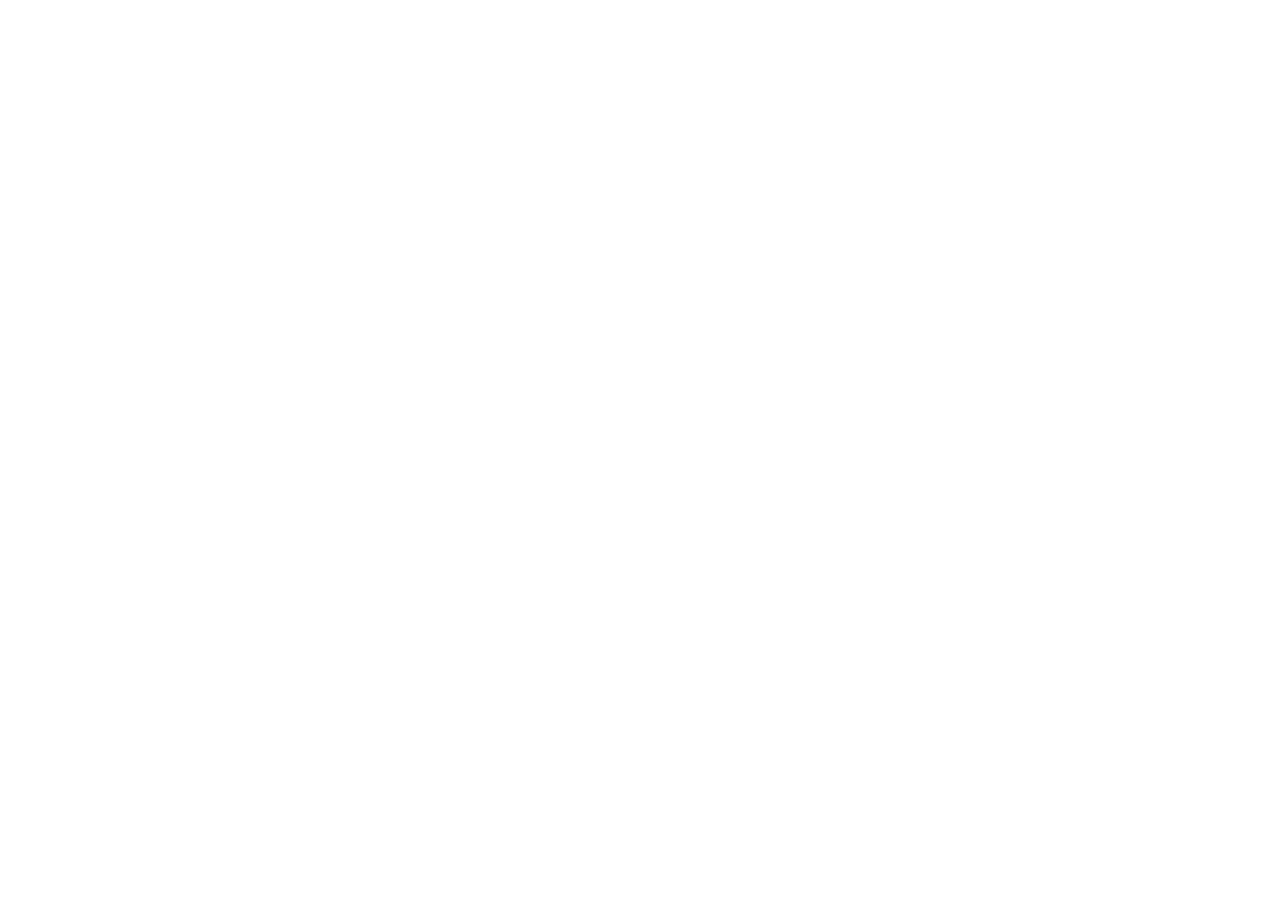
==== avia.html @ f4a7e48c "dsa" ====
<!DOCTYPE html>
<html lang="en">
<head>
    <meta charset="UTF-8">
    <meta name="viewport" content="width=device-width, initial-scale=1.0">
    <title>Document</title>
</head>
<body>
    
</body>
</html>
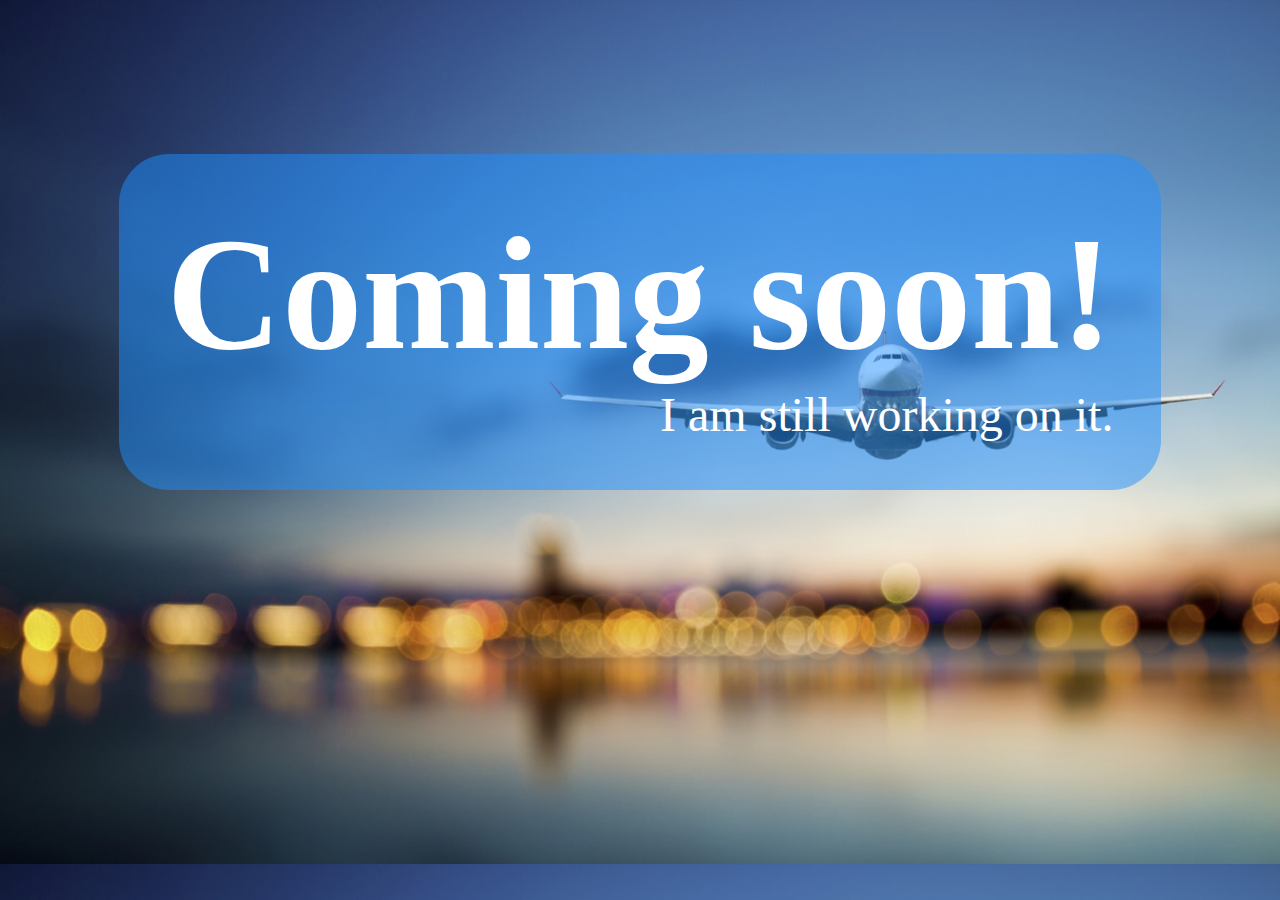
==== commit d3e53520: "avia ban" ====
--- a/avia.html
+++ b/avia.html
@@ -4,8 +4,13 @@
     <meta charset="UTF-8">
     <meta name="viewport" content="width=device-width, initial-scale=1.0">
     <title>Document</title>
+    <link href="https://fonts.googleapis.com/css2?family=Montserrat:wght@400;700&display=swap" rel="stylesheet">
+    <link rel="stylesheet" href="./styleAvia.css">
 </head>
 <body>
-    
+    <div class="wrapper">
+        <h1>Coming soon!</h1>
+        <p>I am still working on it.</p>
+    </div>
 </body>
 </html>--- a/styleAvia.css
+++ b/styleAvia.css
@@ -0,0 +1,35 @@
+* {
+    box-sizing: border-box;
+    margin: 0;
+    padding: 0;
+}
+
+body {
+    background-image: url(./img/back.jpg);
+    background-size: cover;
+    display: flex;
+    justify-content: center;
+    align-items: center;
+    height: 100vh;
+    margin-top: -8em;
+}
+
+.wrapper {
+    background-color: hsla(210, 100%, 56%, 0.5);
+    color: white;
+    padding: 3em;
+    height: fit-content;
+    border-radius: 50px;
+}
+
+h1 {
+    display: block;
+    font-size: 10em;
+    width:100%;
+}
+
+p {
+    display: block;
+    text-align: right;  
+    font-size: 3em;
+}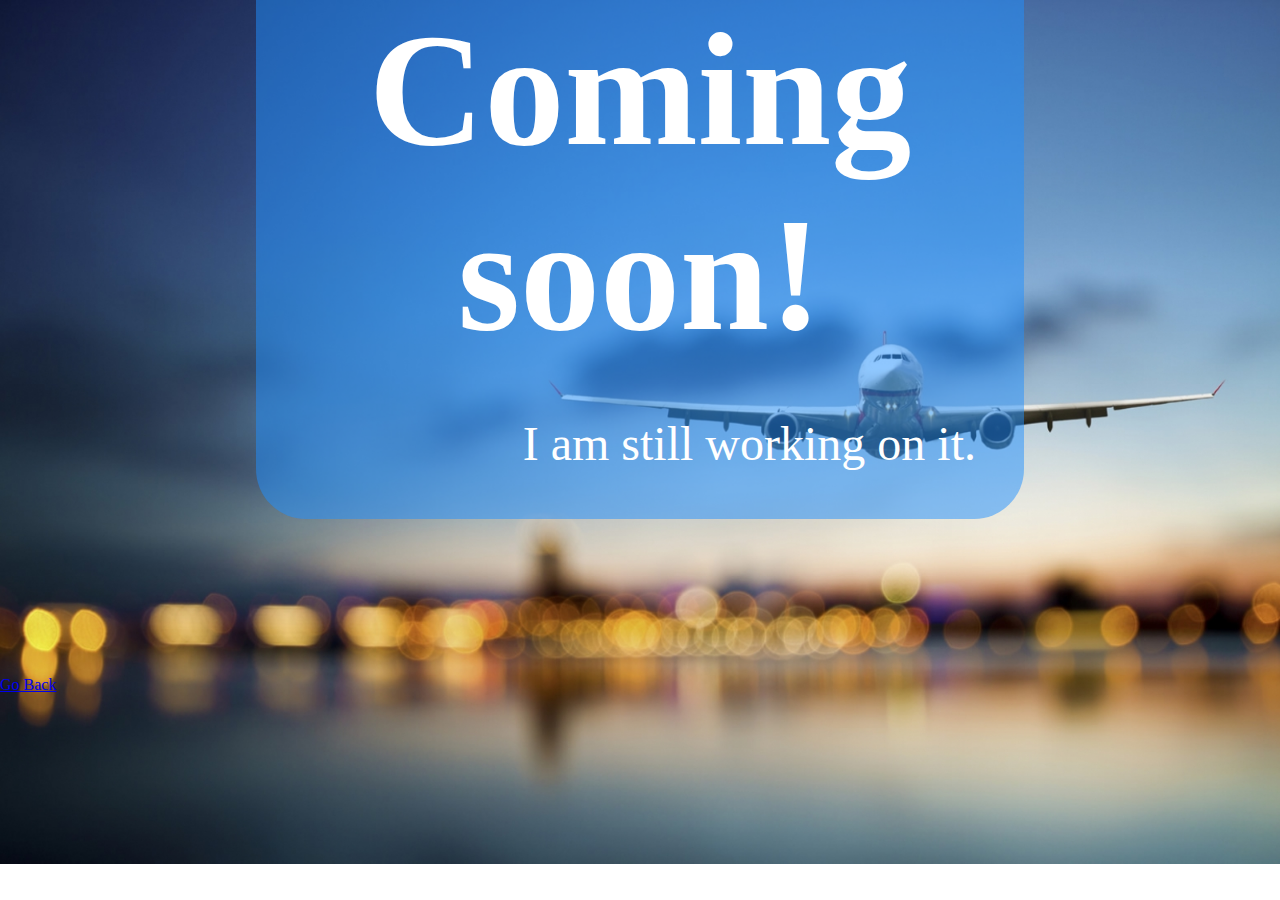
==== commit 4df36910: "qw" ====
--- a/avia.html
+++ b/avia.html
@@ -12,5 +12,6 @@
         <h1>Coming soon!</h1>
         <p>I am still working on it.</p>
     </div>
+    <a href="./index.html">Go Back</a>
 </body>
 </html>--- a/styleAvia.css
+++ b/styleAvia.css
@@ -7,7 +7,9 @@
 body {
     background-image: url(./img/back.jpg);
     background-size: cover;
+    background-repeat: no-repeat;
     display: flex;
+    flex-wrap: wrap;
     justify-content: center;
     align-items: center;
     height: 100vh;
@@ -18,18 +20,27 @@
     background-color: hsla(210, 100%, 56%, 0.5);
     color: white;
     padding: 3em;
-    height: fit-content;
     border-radius: 50px;
+    width: 60%;
+    overflow: hidden;
 }
 
 h1 {
     display: block;
     font-size: 10em;
     width:100%;
+    text-align: center;
 }
 
 p {
     display: block;
     text-align: right;  
     font-size: 3em;
+    margin-top: 1em;
+}
+
+a {
+    display: block;
+    width: 100%;    
+    align-self: center ;
 }